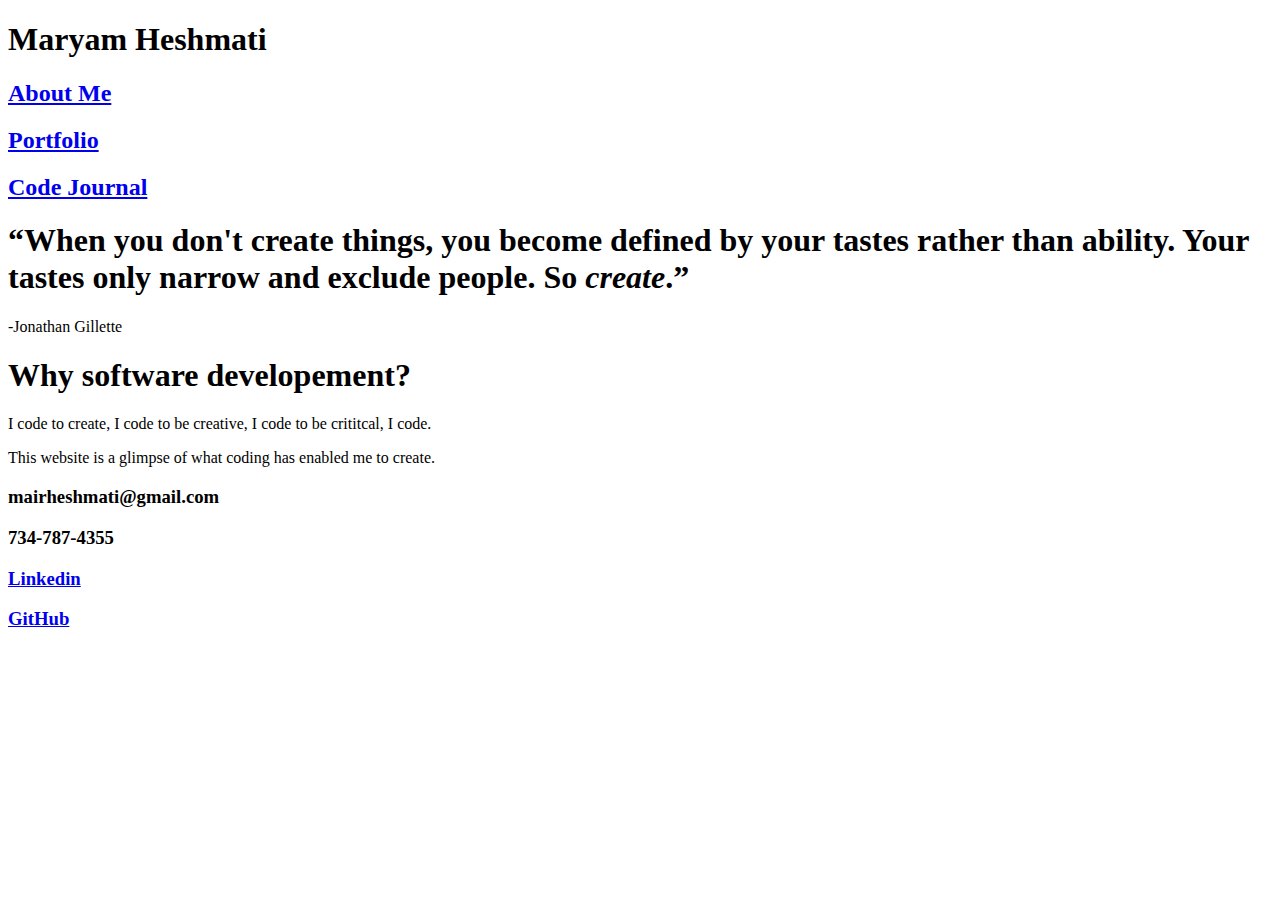
==== index.html @ 4b61a74e "Create index.html" ====
<!DOCTYPE html>
<html>

<head>
    <title> intro page </title>
    <link href="../style/style.css" rel="stylesheet">
    <style>
        body {
            background-image: url(../image/background.jpg);
            background-size: cover;
            background-attachment: scroll;
            background-repeat: no-repeat;
        }
    </style>
</head>

<body>
    <header>
        <div class="name">
            <h1> Maryam Heshmati </h1>
        </div>
        <div class="menue">
            <div class="item">
                <h2><a href="about_me.html"> About Me</a></h2>
            </div>
            <div class="item">
                <h2><a href="portfolio.html">Portfolio</a></h2>
            </div>
            <div class="item">
                <h2><a href="code_journal.html">Code Journal</a></h2>
            </div>
        </div>
    </header>
    <main>
        <div class="intro">
            <h1>
                <q>When you don't create things, you become defined by your tastes rather than ability. Your tastes only narrow and exclude people. So <em>create</em>.</q></h1>
            <p>-Jonathan Gillette</p>
        </div>
        <div class="why_coding">
            <h1> Why software developement?</h1>
            <p>I code to create, I code to be creative, I code to be crititcal, I code.</p>
            <p>This website is a glimpse of what coding has enabled me to create.</p>
        </div>
    </main>
    <footer>
        <h3>mairheshmati@gmail.com</h3>
        <h3>734-787-4355</h3>
        <h3><a href="https://www.linkedin.com/in/maryam-mair-heshmati-297a7710b/">Linkedin</a></h3>
        <h3><a href="https://github.com/mheshmati-tech">GitHub</a></h3>
    </footer>
</body>

</html>
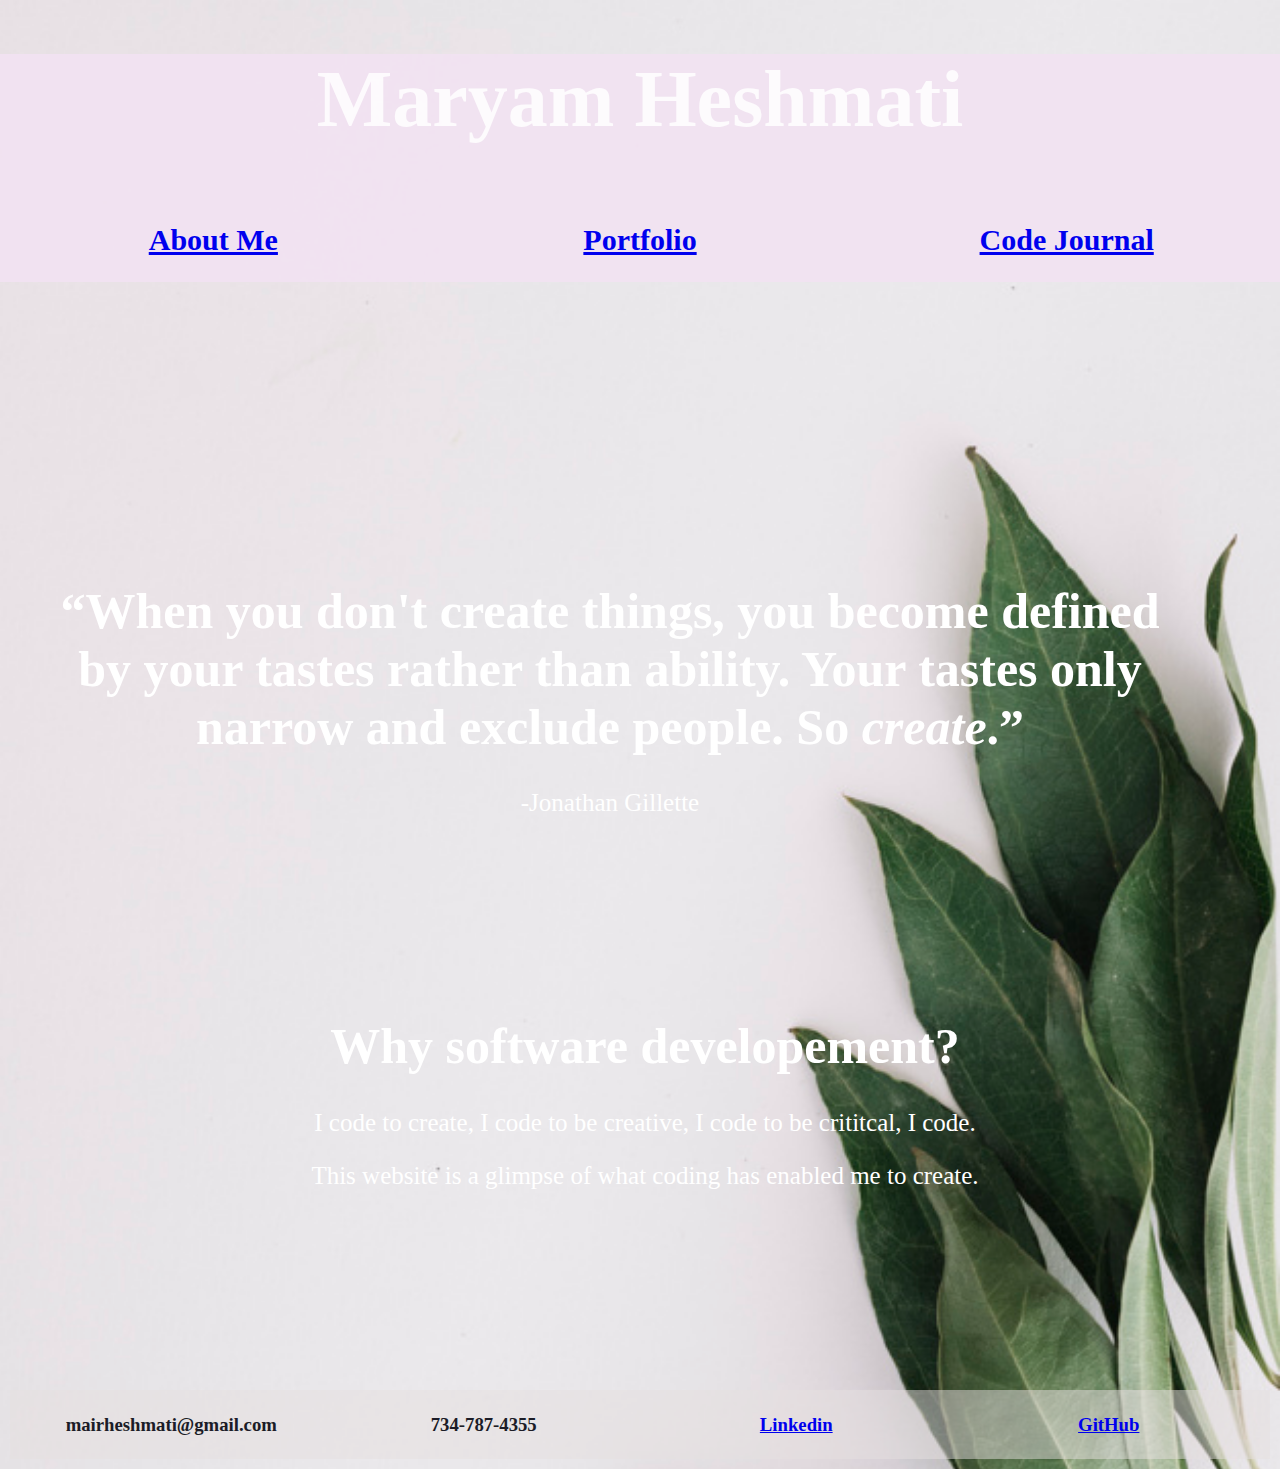
==== commit 1931cdaa: "Update index.html" ====
--- a/index.html
+++ b/index.html
@@ -3,10 +3,10 @@
 
 <head>
     <title> intro page </title>
-    <link href="../style/style.css" rel="stylesheet">
+    <link href="./style/style.css" rel="stylesheet">
     <style>
         body {
-            background-image: url(../image/background.jpg);
+            background-image: url(./image/background.jpg);
             background-size: cover;
             background-attachment: scroll;
             background-repeat: no-repeat;
--- a/style/style.css
+++ b/style/style.css
@@ -0,0 +1,74 @@
+body {
+    margin: 0px;
+    font-family: "Palatino Linotype", "Book Antiqua", Palatino, serif;
+    color: rgb(255, 255, 255);
+    background-color: #ebe1ebee;
+}
+
+
+/* index */
+
+header {
+    background-color: #f1e2f1ee;
+}
+
+.name {
+    color: rgba(255, 255, 255, 0.836);
+    font-size: 40px;
+    text-align: center;
+}
+
+.menue {
+    display: flex;
+    text-align: center;
+}
+
+.item {
+    width: 33%;
+    margin: 0 10px;
+    font-size: 20px;
+}
+
+main {
+    text-align: center;
+    margin: 20px;
+    font-size: 25px;
+}
+
+.intro {
+    width: auto;
+    margin: 300px 100px 200px 40px;
+}
+
+.why_coding {
+    margin: 100px 10px 200px 20px;
+}
+
+footer {
+    display: flex;
+    padding: 5px;
+    color: #1b1c27;
+    background-color: rgba(230, 224, 224, 0.5);
+    margin: 10px;
+}
+
+footer h3 {
+    width: 33%;
+    text-align: center;
+}
+
+
+/* about me page */
+
+img {
+    width: 40%;
+    height: auto;
+    flex-direction: row;
+}
+
+
+/* portfolio */
+
+figure figcaption {
+    font-size: 15px;
+}